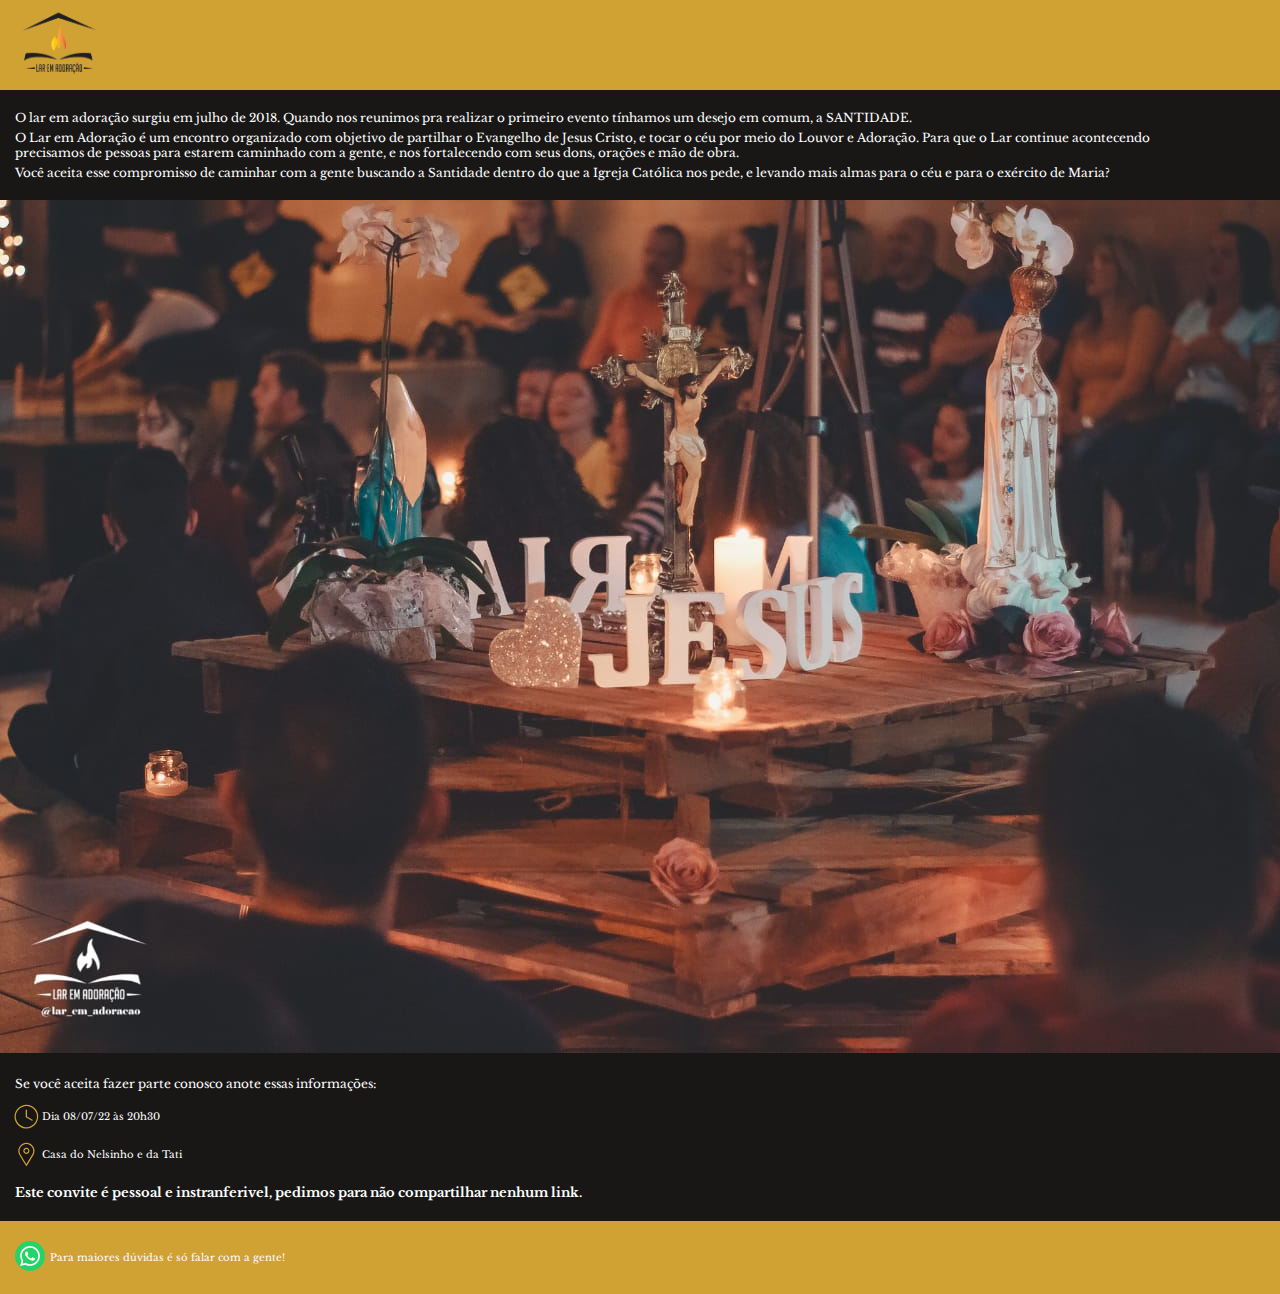
==== index.html @ 00347a3f "Initial commit" ====
<!DOCTYPE html>
<html lang="en">
  <head>
    <meta charset="UTF-8" />
    <meta http-equiv="X-UA-Compatible" content="IE=edge" />
    <meta name="viewport" content="width=device-width, initial-scale=1.0" />
    <title>Lar em adoração | Home</title>
    <link rel="stylesheet" href="style.css" />
    <link rel="shortcut icon" href="assets/favicon.ico" type="image/x-icon" />
    <link rel="preconnect" href="https://fonts.googleapis.com" />
    <link rel="preconnect" href="https://fonts.gstatic.com" crossorigin />
    <link
      href="https://fonts.googleapis.com/css2?family=Libre+Baskerville:wght@400;700&display=swap"
      rel="stylesheet"
    />
  </head>
  <body>
    <div class="logo">
      <img src="assets/logo-lar.png" alt="Logo lar em adoração" />
    </div>
    <div class="containerDescription">
      <p>
        O lar em adoração surgiu em julho de 2018. Quando nos reunimos pra
        realizar o primeiro evento tínhamos um desejo em comum, a SANTIDADE.
      </p>
      <p>
        O Lar em Adoração é um encontro organizado com objetivo de partilhar o
        Evangelho de Jesus Cristo, e tocar o céu por meio do Louvor e Adoração.
        Para que o Lar continue acontecendo precisamos de pessoas para estarem
        caminhado com a gente, e nos fortalecendo com seus dons, orações e mão
        de obra.
      </p>
      <p>
        Você aceita esse compromisso de caminhar com a gente buscando a
        Santidade dentro do que a Igreja Católica nos pede, e levando mais almas
        para o céu e para o exército de Maria?
      </p>
    </div>
    <div class="containerImg">
      <img
        src="assets/fundo-lar.jpg"
        alt="Imagem representando lar em adoração"
      />
    </div>
    <div class="infosLar">
      <p>Se você aceita fazer parte conosco anote essas informações:</p>
      <div class="time">
        <img src="assets/time.svg" alt="ícone de horário" />
        <p>Dia 08/07/22 às 20h30</p>
      </div>

      <div class="location">
        <img src="assets/location.svg" alt="ícone de localização" />
        <p>Casa do Nelsinho e da Tati</p>
      </div>
      <span
        >Este convite é pessoal e instranferivel, pedimos para não compartilhar
        nenhum link.</span
      >
    </div>
    <footer>
      <a
        href="https://api.whatsapp.com/send/?phone=5511982379032&text=Ol%C3%A1+Rafael,+recebi+o+convite+e+gostaria+de+saber+mais&app_absent=0"
      >
        <img src="assets/whatsapp.svg" alt="ícone whatsapp" />
      </a>
      Para maiores dúvidas é só falar com a gente!
    </footer>
  </body>
</html>
---- style.css ----
* {
  margin: 0;
  padding: 0;
  box-sizing: border-box;
}

:root {
  font-size: 62.5%;
  font-family: 'Libre Baskerville', serif;

  --text-color: #fff;
  --bg-color: #181716;
  --default-yellow: #d0a133;
}

body {
  background-color: var(--bg-color);
  color: var(--text-color);
  width: 100vw;
  height: 100vh;
  display: flex;
  flex-direction: column;
}

.logo {
  width: 100vw;
  height: 9rem;
  background-color: var(--default-yellow);
}

.logo img {
  width: 12rem;
  height: 10rem;
}

.containerDescription {
  width: 90vw;
  display: flex;
  flex-direction: column;
  gap: 0.5rem;
  margin: 2rem 1.5rem;
}

.containerDescription p {
  font-size: 1.2rem;
  line-height: 1.5rem;
}

.containerImg img {
  width: 100vw;
}

.infosLar {
  margin: 2rem 0 0 1.5rem;
  display: flex;
  flex-direction: column;
}

.infosLar > p {
  margin-bottom: 1rem;
  font-size: 1.2rem;
}

.infosLar .time,
.infosLar .location {
  display: flex;
  align-items: center;
  margin-bottom: 0.8rem;
}

.infosLar .time img,
.infosLar .location img {
  width: 3rem;
  height: 3rem;
  margin-left: -0.3rem;
}

.infosLar span {
  margin: 0.7rem 1.5rem 0 0;
  font-weight: 700;
  font-size: 1.3rem;
}

footer {
  background-color: var(--default-yellow);
  display: flex;
  align-items: center;
  margin-top: 2rem;
}

footer img {
  margin: 2rem 0.5rem 2rem 1.5rem;
  width: 3rem;
  height: 3rem;
}
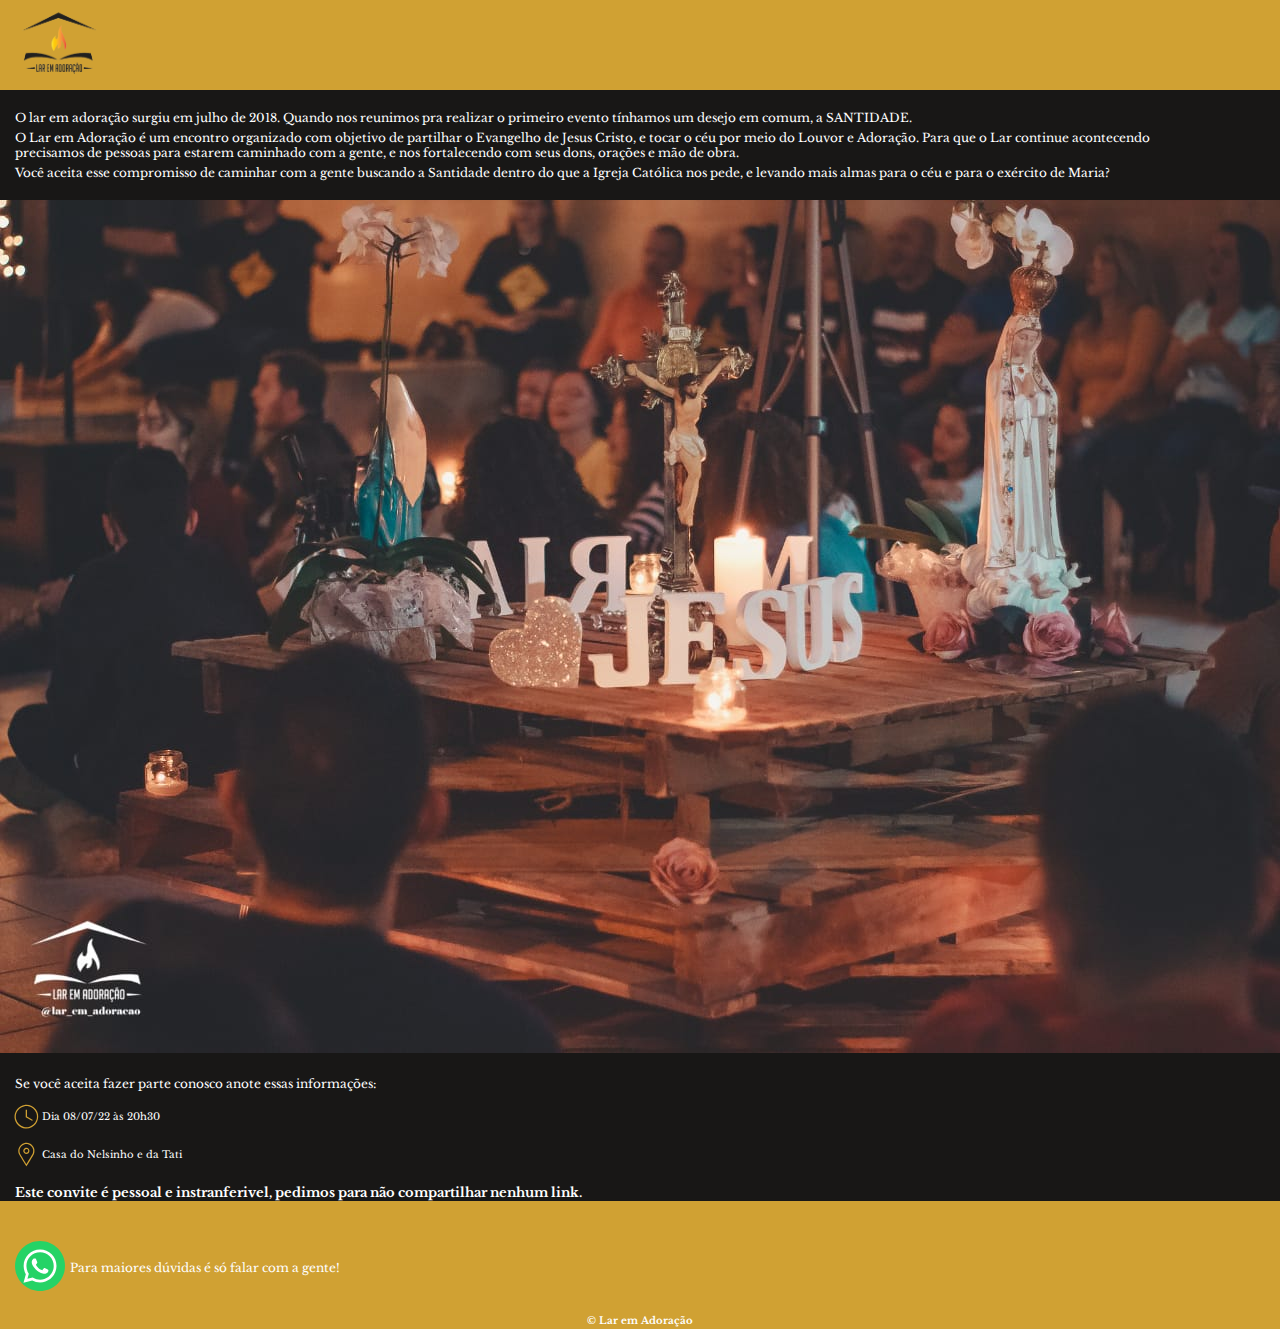
==== commit 7cc2d4c7: "Updated footer" ====
--- a/index.html
+++ b/index.html
@@ -59,12 +59,16 @@
       >
     </div>
     <footer>
-      <a
-        href="https://api.whatsapp.com/send/?phone=5511982379032&text=Ol%C3%A1+Rafael,+recebi+o+convite+e+gostaria+de+saber+mais&app_absent=0"
-      >
-        <img src="assets/whatsapp.svg" alt="ícone whatsapp" />
-      </a>
-      Para maiores dúvidas é só falar com a gente!
+      <div class="contact">
+        <a
+          href="https://api.whatsapp.com/send/?phone=5511982379032&text=Ol%C3%A1+Rafael,+recebi+o+convite%20do%20lar%20em%20adora%C3%A7%C3%A3o+e+gostaria+de+saber+mais&app_absent=0"
+          target="_blank"
+        >
+          <img src="assets/whatsapp.svg" alt="ícone whatsapp" />
+        </a>
+        <p>Para maiores dúvidas é só falar com a gente!</p>
+      </div>
+      <span>© Lar em Adoração</span>
     </footer>
   </body>
 </html>
--- a/style.css
+++ b/style.css
@@ -83,6 +83,9 @@
 
 footer {
   background-color: var(--default-yellow);
+}
+
+footer .contact {
   display: flex;
   align-items: center;
   margin-top: 2rem;
@@ -90,8 +93,20 @@
 
 footer img {
   margin: 2rem 0.5rem 2rem 1.5rem;
-  width: 3rem;
-  height: 3rem;
+  width: 5rem;
+  height: 5rem;
+}
+
+footer p {
+  font-size: 1.2rem;
+}
+
+footer span {
+  text-align: center;
+  font-weight: 700;
+  margin-bottom: 0.2rem;
+  display: flex;
+  justify-content: center;
 }
 
 
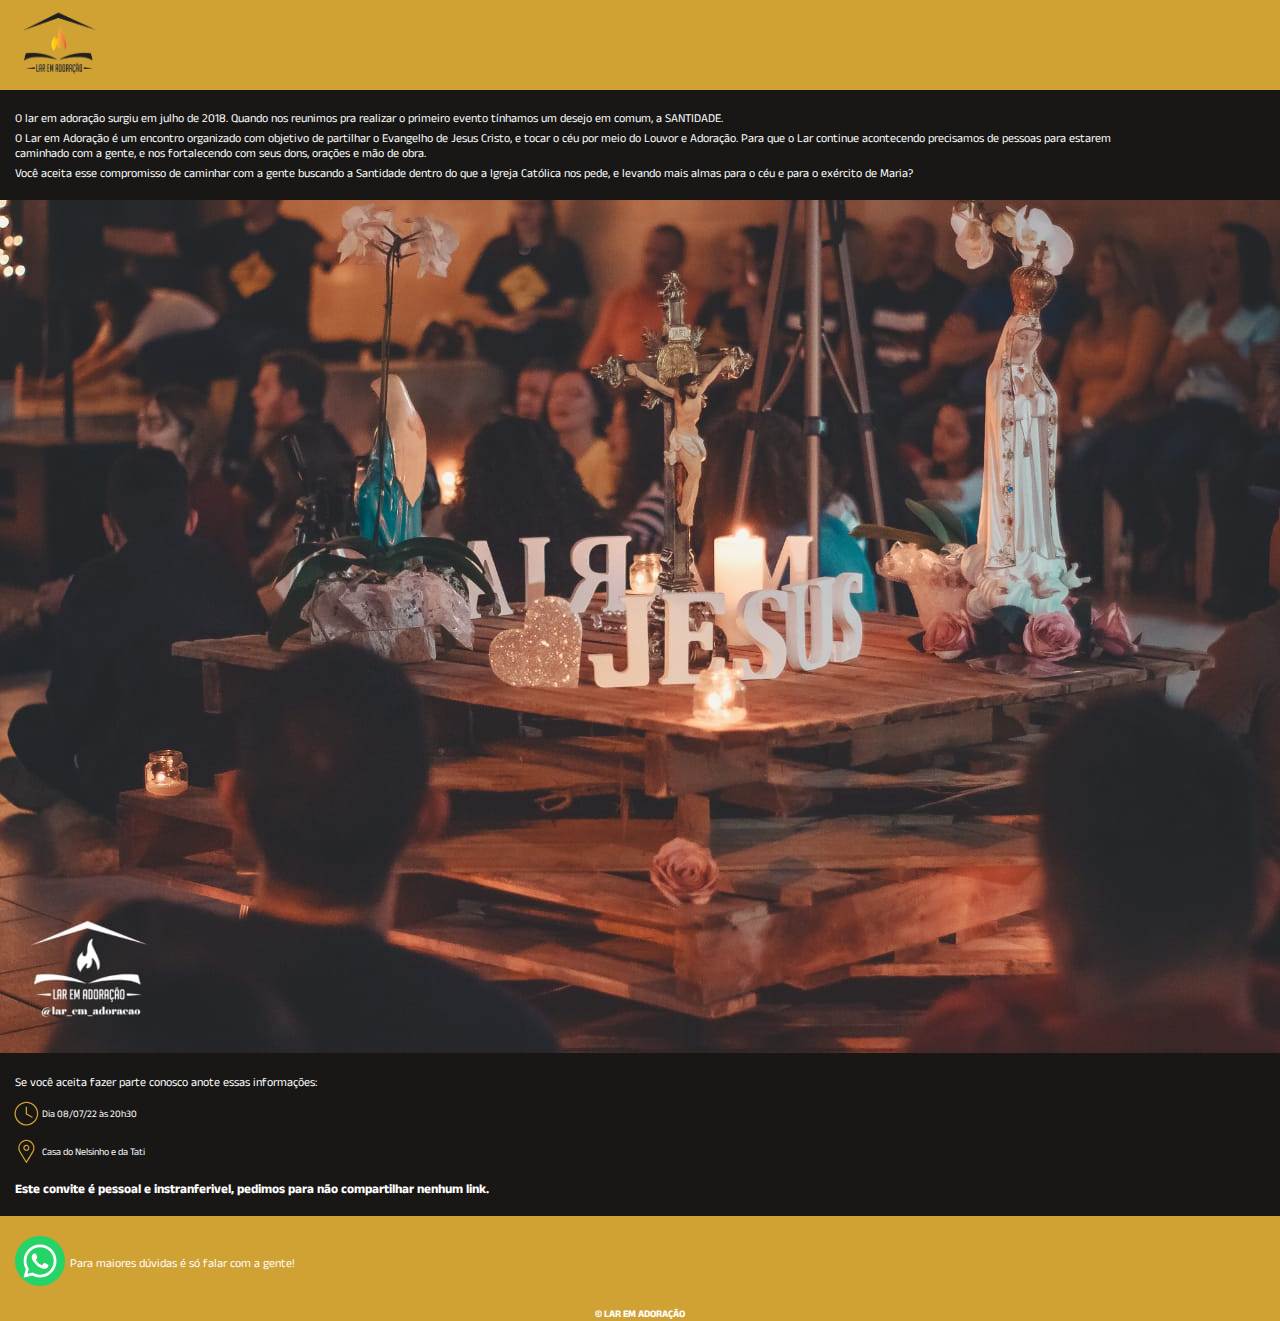
==== commit efbdf4b1: "Change font" ====
--- a/index.html
+++ b/index.html
@@ -6,11 +6,10 @@
     <meta name="viewport" content="width=device-width, initial-scale=1.0" />
     <title>Lar em adoração | Home</title>
     <link rel="stylesheet" href="style.css" />
-    <link rel="shortcut icon" href="assets/favicon.ico" type="image/x-icon" />
     <link rel="preconnect" href="https://fonts.googleapis.com" />
     <link rel="preconnect" href="https://fonts.gstatic.com" crossorigin />
     <link
-      href="https://fonts.googleapis.com/css2?family=Libre+Baskerville:wght@400;700&display=swap"
+      href="https://fonts.googleapis.com/css2?family=Anek+Latin:wght@400;700&display=swap"
       rel="stylesheet"
     />
   </head>
@@ -68,7 +67,7 @@
         </a>
         <p>Para maiores dúvidas é só falar com a gente!</p>
       </div>
-      <span>© Lar em Adoração</span>
+      <span>© Lar em adoração</span>
     </footer>
   </body>
 </html>
--- a/style.css
+++ b/style.css
@@ -6,7 +6,7 @@
 
 :root {
   font-size: 62.5%;
-  font-family: 'Libre Baskerville', serif;
+  font-family: 'Anek Latin', sans-serif;
 
   --text-color: #fff;
   --bg-color: #181716;
@@ -83,12 +83,12 @@
 
 footer {
   background-color: var(--default-yellow);
+  margin-top: 2rem;
 }
 
 footer .contact {
   display: flex;
   align-items: center;
-  margin-top: 2rem;
 }
 
 footer img {
@@ -107,6 +107,7 @@
   margin-bottom: 0.2rem;
   display: flex;
   justify-content: center;
+  text-transform: uppercase;
 }
 
 
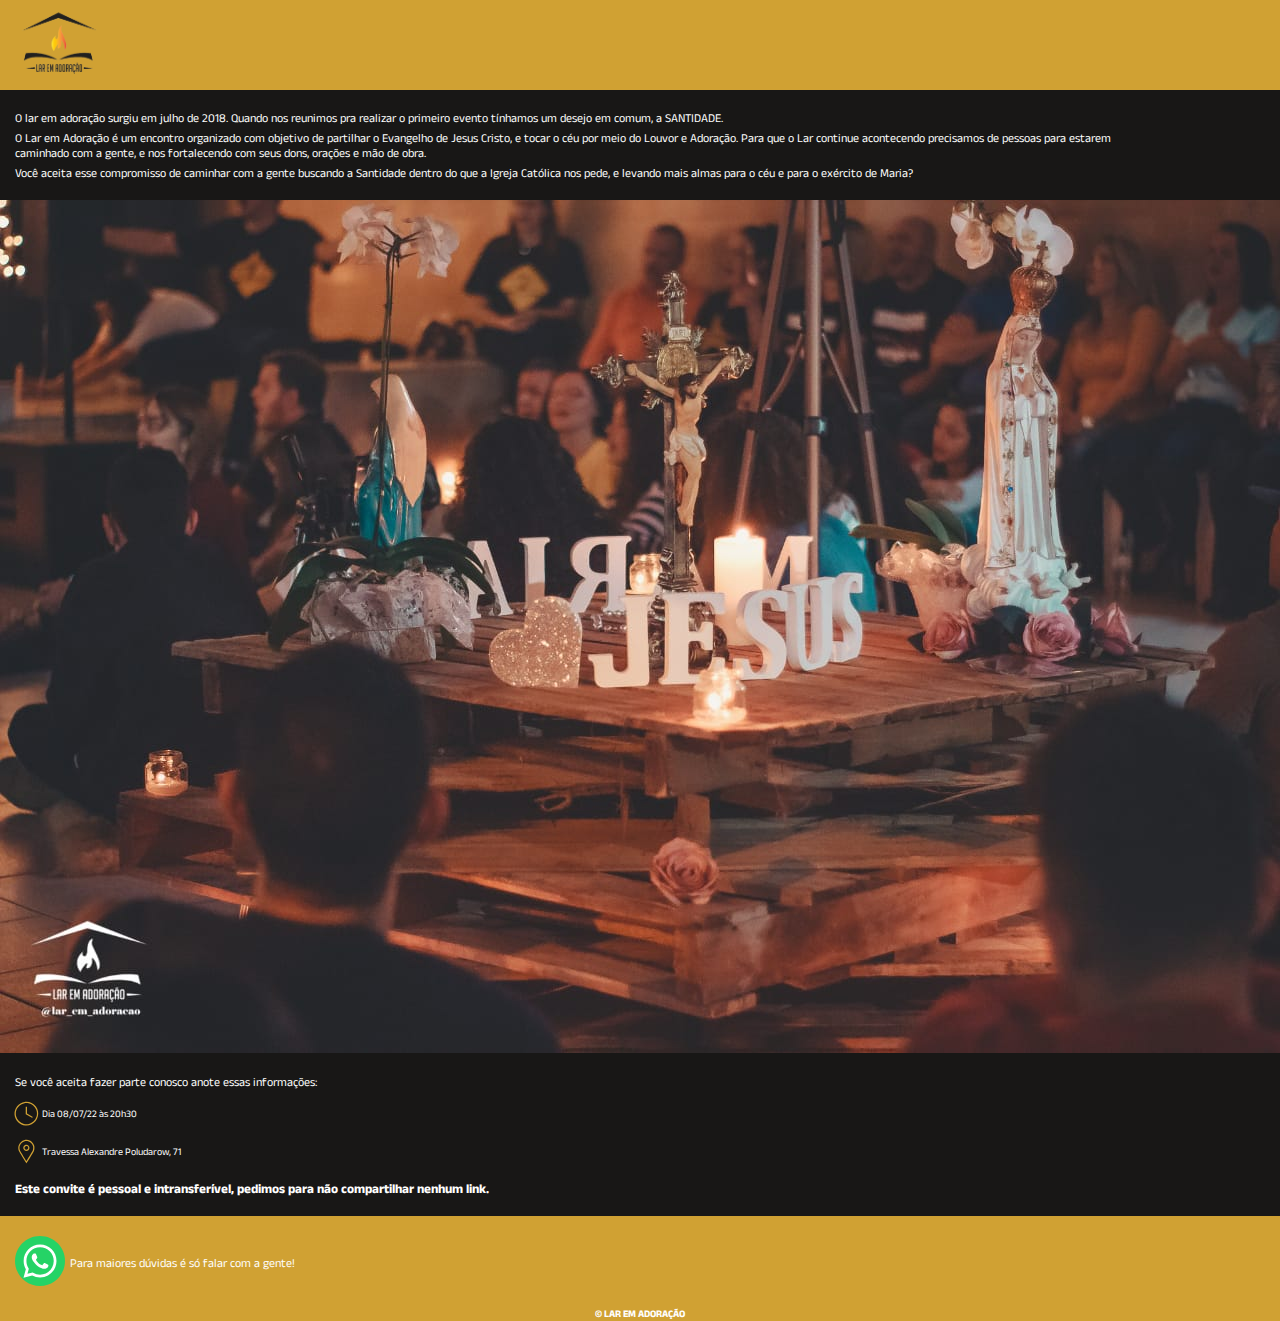
==== commit 46bb496d: "Fixed span" ====
--- a/index.html
+++ b/index.html
@@ -5,6 +5,7 @@
     <meta http-equiv="X-UA-Compatible" content="IE=edge" />
     <meta name="viewport" content="width=device-width, initial-scale=1.0" />
     <title>Lar em adoração | Home</title>
+    <link rel="shortcut icon" href="assets/favicon.ico" type="image/x-icon" />
     <link rel="stylesheet" href="style.css" />
     <link rel="preconnect" href="https://fonts.googleapis.com" />
     <link rel="preconnect" href="https://fonts.gstatic.com" crossorigin />
@@ -50,10 +51,10 @@
 
       <div class="location">
         <img src="assets/location.svg" alt="ícone de localização" />
-        <p>Casa do Nelsinho e da Tati</p>
+        <p>Travessa Alexandre Poludarow, 71</p>
       </div>
       <span
-        >Este convite é pessoal e instranferivel, pedimos para não compartilhar
+        >Este convite é pessoal e intransferível, pedimos para não compartilhar
         nenhum link.</span
       >
     </div>
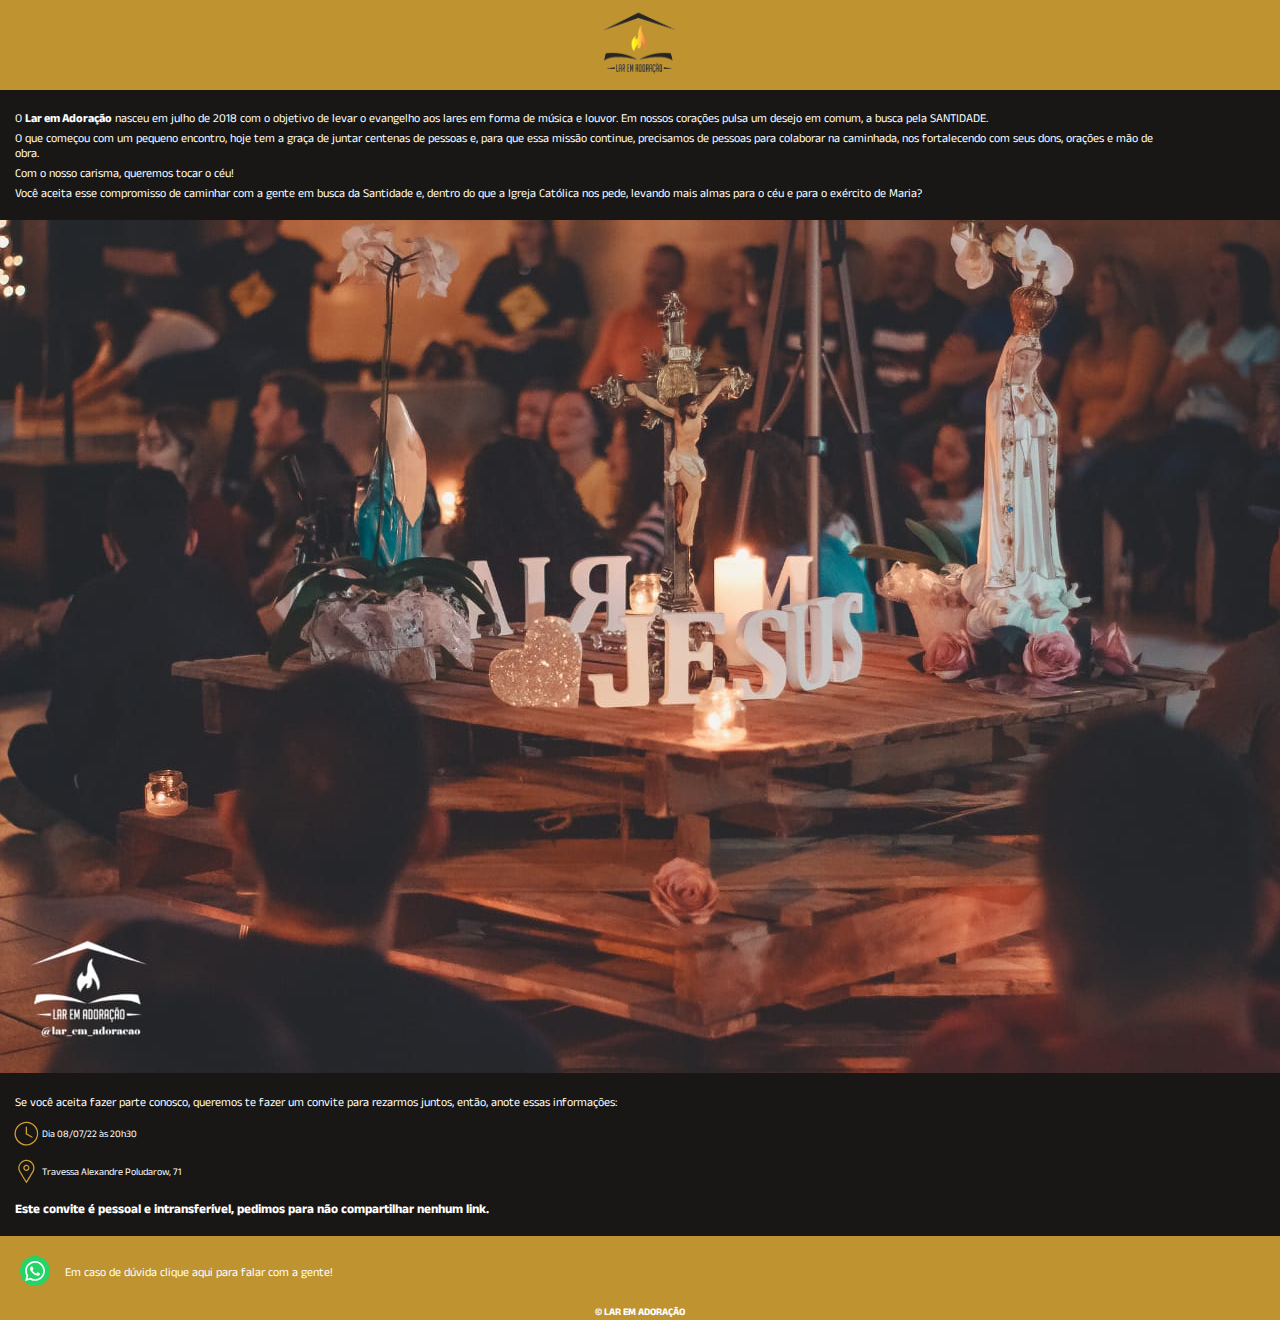
==== commit 48047081: "Update href" ====
--- a/index.html
+++ b/index.html
@@ -5,8 +5,8 @@
     <meta http-equiv="X-UA-Compatible" content="IE=edge" />
     <meta name="viewport" content="width=device-width, initial-scale=1.0" />
     <title>Lar em adoração | Home</title>
-    <link rel="shortcut icon" href="assets/favicon.ico" type="image/x-icon" />
-    <link rel="stylesheet" href="style.css" />
+    <link rel="shortcut icon" href="./assets/favicon.ico" type="image/x-icon" />
+    <link rel="stylesheet" href="./style.css" />
     <link rel="preconnect" href="https://fonts.googleapis.com" />
     <link rel="preconnect" href="https://fonts.gstatic.com" crossorigin />
     <link
@@ -16,41 +16,45 @@
   </head>
   <body>
     <div class="logo">
-      <img src="assets/logo-lar.png" alt="Logo lar em adoração" />
+      <img src="./assets/logo-lar.png" alt="Logo lar em adoração" />
     </div>
     <div class="containerDescription">
       <p>
-        O lar em adoração surgiu em julho de 2018. Quando nos reunimos pra
-        realizar o primeiro evento tínhamos um desejo em comum, a SANTIDADE.
+        O <strong>Lar em Adoração</strong> nasceu em julho de 2018 com o
+        objetivo de levar o evangelho aos lares em forma de música e louvor. Em
+        nossos corações pulsa um desejo em comum, a busca pela SANTIDADE.
       </p>
       <p>
-        O Lar em Adoração é um encontro organizado com objetivo de partilhar o
-        Evangelho de Jesus Cristo, e tocar o céu por meio do Louvor e Adoração.
-        Para que o Lar continue acontecendo precisamos de pessoas para estarem
-        caminhado com a gente, e nos fortalecendo com seus dons, orações e mão
-        de obra.
+        O que começou com um pequeno encontro, hoje tem a graça de juntar
+        centenas de pessoas e, para que essa missão continue, precisamos de
+        pessoas para colaborar na caminhada, nos fortalecendo com seus dons,
+        orações e mão de obra.
       </p>
+      <p>Com o nosso carisma, queremos tocar o céu!</p>
       <p>
-        Você aceita esse compromisso de caminhar com a gente buscando a
-        Santidade dentro do que a Igreja Católica nos pede, e levando mais almas
-        para o céu e para o exército de Maria?
+        Você aceita esse compromisso de caminhar com a gente em busca da
+        Santidade e, dentro do que a Igreja Católica nos pede, levando mais
+        almas para o céu e para o exército de Maria?
       </p>
     </div>
     <div class="containerImg">
       <img
-        src="assets/fundo-lar.jpg"
+        src="./assets/fundo-lar.jpg"
         alt="Imagem representando lar em adoração"
       />
     </div>
     <div class="infosLar">
-      <p>Se você aceita fazer parte conosco anote essas informações:</p>
+      <p>
+        Se você aceita fazer parte conosco, queremos te fazer um convite para
+        rezarmos juntos, então, anote essas informações:
+      </p>
       <div class="time">
-        <img src="assets/time.svg" alt="ícone de horário" />
+        <img src="./assets/time.svg" alt="ícone de horário" />
         <p>Dia 08/07/22 às 20h30</p>
       </div>
 
       <div class="location">
-        <img src="assets/location.svg" alt="ícone de localização" />
+        <img src="./assets/location.svg" alt="ícone de localização" />
         <p>Travessa Alexandre Poludarow, 71</p>
       </div>
       <span
@@ -60,13 +64,15 @@
     </div>
     <footer>
       <div class="contact">
-        <a
-          href="https://api.whatsapp.com/send/?phone=5511982379032&text=Ol%C3%A1+Rafael,+recebi+o+convite%20do%20lar%20em%20adora%C3%A7%C3%A3o+e+gostaria+de+saber+mais&app_absent=0"
-          target="_blank"
-        >
-          <img src="assets/whatsapp.svg" alt="ícone whatsapp" />
-        </a>
-        <p>Para maiores dúvidas é só falar com a gente!</p>
+        <div class="pulse">
+          <a
+            href="https://api.whatsapp.com/send/?phone=5511982379032&text=Ol%C3%A1+Rafael,+recebi+o+convite%20do%20lar%20em%20adora%C3%A7%C3%A3o+e+gostaria+de+saber+mais&app_absent=0"
+            target="_blank"
+          >
+            <img src="./assets/whatsapp.svg" alt="ícone whatsapp" />
+          </a>
+        </div>
+        <p>Em caso de dúvida clique aqui para falar com a gente!</p>
       </div>
       <span>© Lar em adoração</span>
     </footer>
--- a/style.css
+++ b/style.css
@@ -10,7 +10,7 @@
 
   --text-color: #fff;
   --bg-color: #181716;
-  --default-yellow: #d0a133;
+  --default-yellow: #d0a133e6;
 }
 
 body {
@@ -26,11 +26,14 @@
   width: 100vw;
   height: 9rem;
   background-color: var(--default-yellow);
+  display: flex;
+  justify-content: center;
 }
 
 .logo img {
   width: 12rem;
   height: 10rem;
+  filter: brightness(1.2);
 }
 
 .containerDescription {
@@ -48,6 +51,7 @@
 
 .containerImg img {
   width: 100vw;
+  /* transform: scale(1.3); */
 }
 
 .infosLar {
@@ -84,6 +88,7 @@
 footer {
   background-color: var(--default-yellow);
   margin-top: 2rem;
+  z-index: -2;
 }
 
 footer .contact {
@@ -91,20 +96,55 @@
   align-items: center;
 }
 
-footer img {
-  margin: 2rem 0.5rem 2rem 1.5rem;
+footer .pulse {
   width: 5rem;
   height: 5rem;
+  border-radius: 50%;
+  margin: 1rem;
+  position: relative;
+}
+
+footer .pulse:before,
+footer .pulse:after {
+  content: '';
+  position: absolute;
+  top: 1.1rem;
+  left: 1.1rem;
+  width: 55%;
+  height: 55%;
+  border-radius: 50%;
+  z-index: -1;
+  opacity: 0.8;
+  animation: 1.8s ease .2s infinite normal none running pulse;
+}
+
+@keyframes pulse {
+	0% {
+		box-shadow: 0 0 0 0 rgba(37, 211, 102, 1);
+	}
+	80% {
+		box-shadow: 0 0 0 1.3rem rgba(37, 211, 102, 0);
+	}
+}
+
+footer img {
+  position: absolute;
+  bottom: 50%;
+  right: 50%;
+  transform: translate(50%,50%);
+  width: 3rem;
+  height: 3rem;
 }
 
 footer p {
   font-size: 1.2rem;
+  margin-left: -0.5rem;
 }
 
 footer span {
   text-align: center;
   font-weight: 700;
-  margin-bottom: 0.2rem;
+  padding-bottom: 0.3rem;
   display: flex;
   justify-content: center;
   text-transform: uppercase;
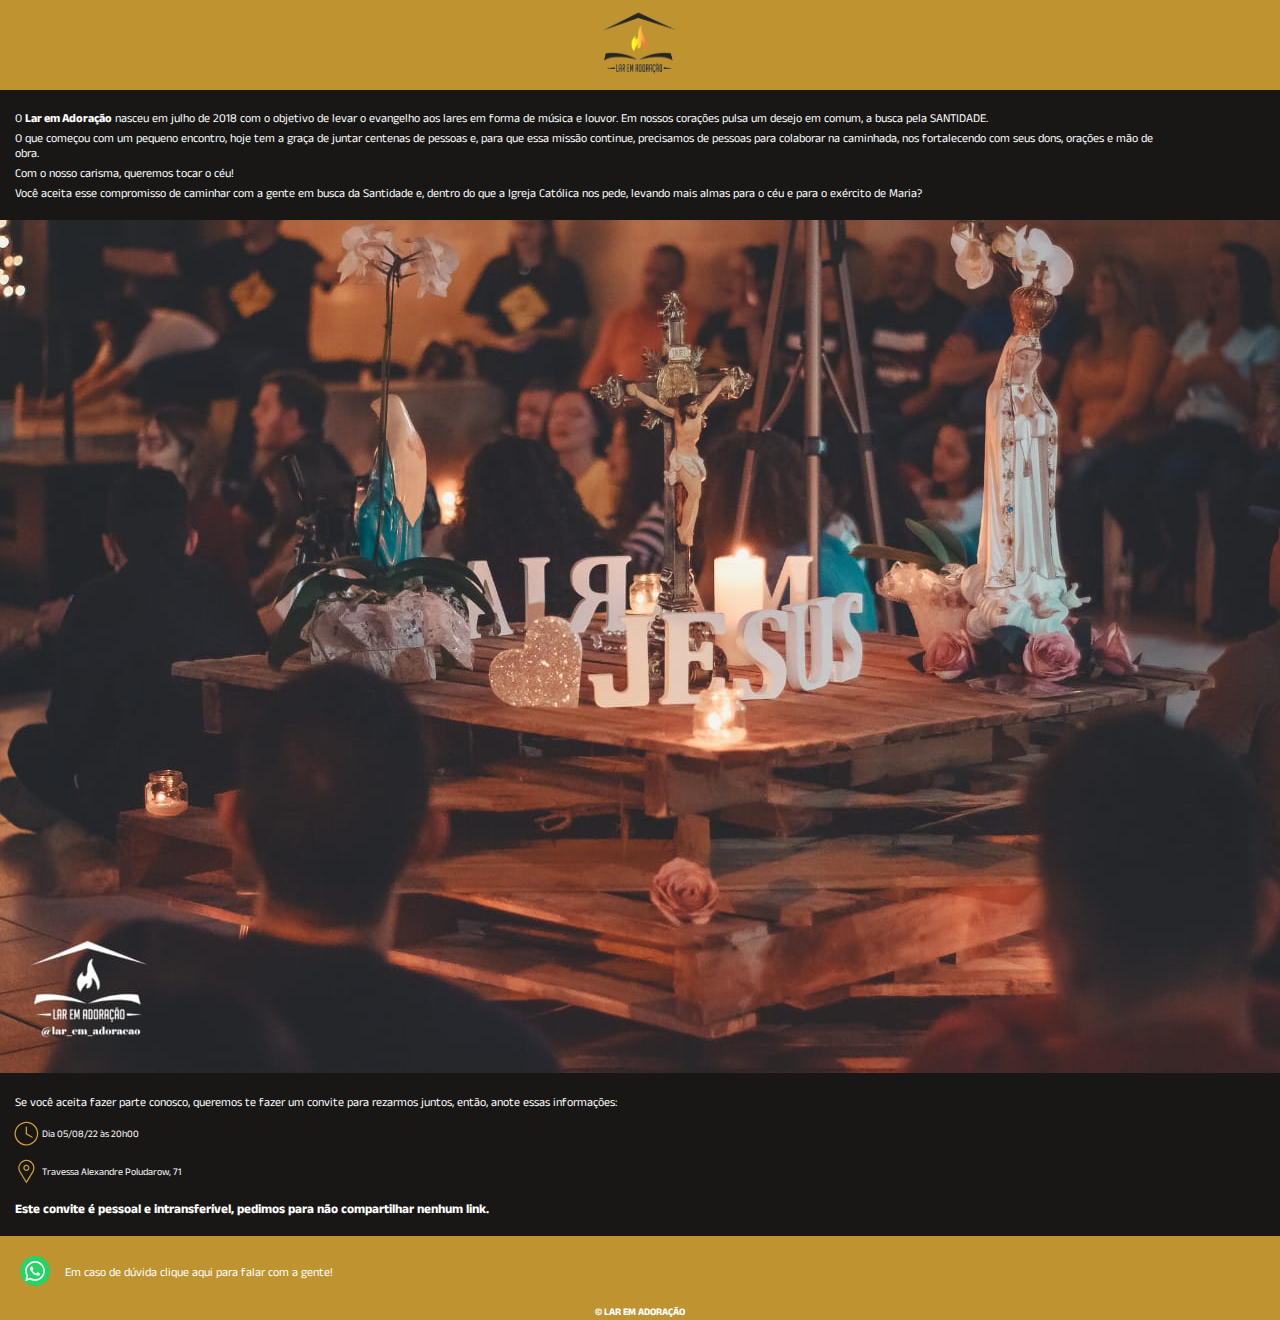
==== commit bbc527f6: "Change date" ====
--- a/index.html
+++ b/index.html
@@ -50,7 +50,7 @@
       </p>
       <div class="time">
         <img src="./assets/time.svg" alt="ícone de horário" />
-        <p>Dia 08/07/22 às 20h30</p>
+        <p>Dia 05/08/22 às 20h00</p>
       </div>
 
       <div class="location">
